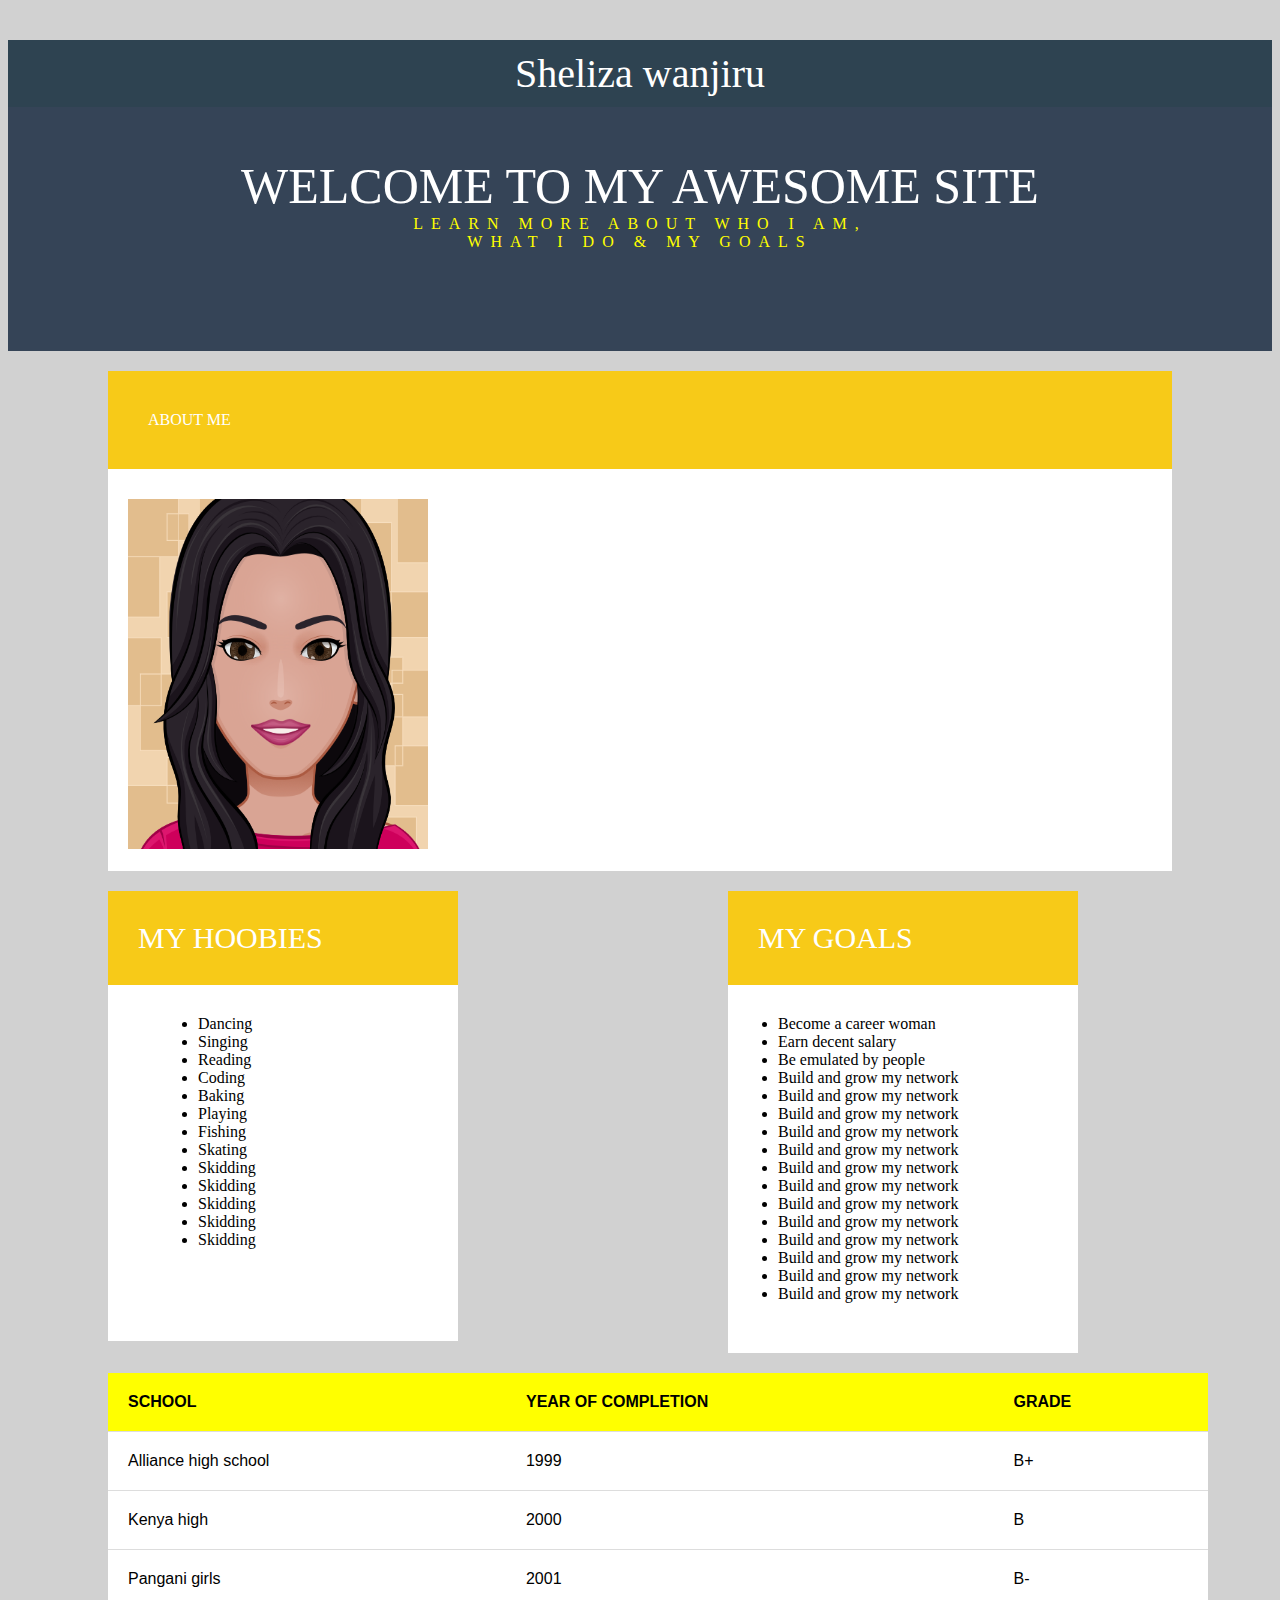
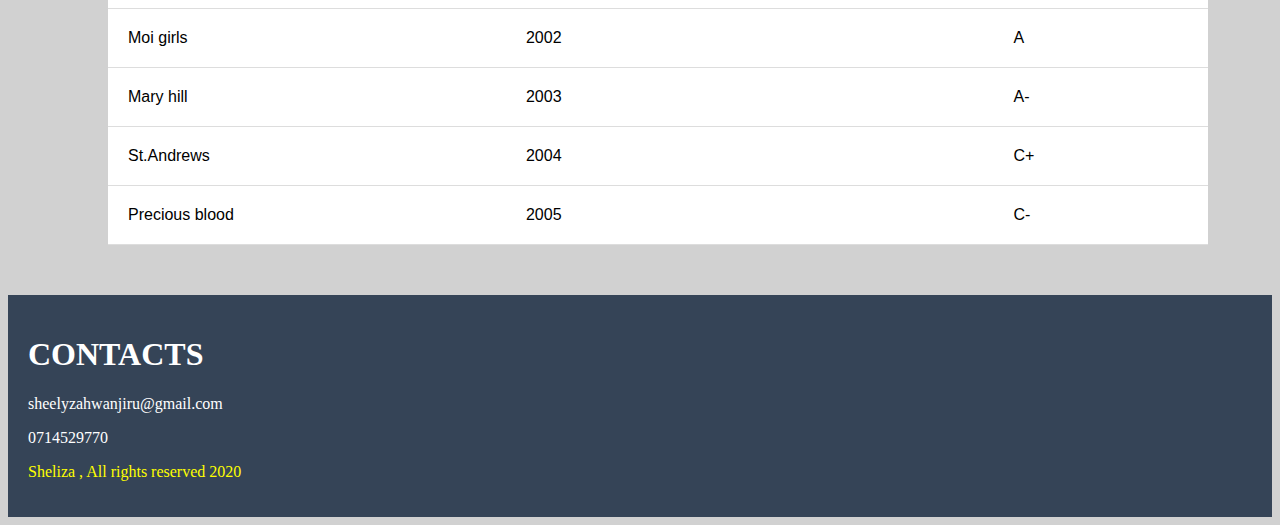
==== Index.html @ 8043f009 "code test" ====
<!DOCTYPE html>
<html>
<head>
    <title></title>
    <meta charset="UTF-8" />
		<meta name="viewport" content="width=device-width, initial-scale=1.0" />
		<meta http-equiv="X-UA-Compatible" content="ie=edge" />
    <link rel = "stylesheet" href="css/main.css"/>
    <link rel = "stylesheet" href="normalize.css"/>
</head>
<body>
   <div class="my_content">
       <div id ="name">
        <p>Sheliza wanjiru</p>
        </div>
        <div id = "about">
        <p class="p1">WELCOME TO MY AWESOME SITE</p>
        <p class="p2">LEARN MORE ABOUT WHO I AM,<br>WHAT I DO & MY GOALS</p></br></p>
        </div>
        <div id = "photo">
        <p class="about_me"> ABOUT ME</p>
        <div class="img">
        <img src="./images/avatar2.png" width="300" height="350" alt=""/>
        </div>

        <p> Contrary to popular belief, Lorem Ipsum is not simply random text. It has roots in a piece 
            of classical Latin literature from 45 BC, making it over 2000 years old. Richard McClintock
            tin professor at Hampden-Sydney College in Virginia, looked up one of the more obscure Latin
            words, consectetur, from a Lorem Ipsum passage, and going through the cites of the word in c
            lassical literature, discovered the undoubtable source. Lorem Ipsum comes from sections 1.10.32 
            and 1.10.33 of "de Finibus Bonorum et Malorum" (The Extremes of Good and Evil) by Cicero, written 
            in 45 BC. This book is a treatise on the theory of ethics, very popular during the Renaissance. The 
            first line of Lorem Ipsum, "Lorem ipsum dolor sit amet..", comes from a line in section 1.10.32.
            The standard chunk of Lorem Ipsum used since the 1500s is reproduced below for those interested. 
            Sections 1.10.32 and 1.10.33 from "de Finibus Bonorum et Malorum" by Cicero are also reproduced 
            in their exact original form, accompanied by English versions from the 1914 translation by H. Rackham.
      </p>
      </div>
      </div>
      <div id ="containers">
      <div class ="cont1">
        <p class="p3">MY HOOBIES</p>
        <ul>
          <li>Dancing</li>
          <li>Singing</li>
          <li>Reading</li>
          <li>Coding</li>
          <li>Baking</li>
          <li>Playing</li>
          <li>Fishing</li>
          <li>Skating</li>
          <li>Skidding</li>
          <li>Skidding</li>
          <li>Skidding</li>
          <li>Skidding</li>
          <li>Skidding</li>
        



          </li>
        </ul>
      </div>

      <div class ="cont2">
        <p class="p4">MY GOALS</p>
        <li>Become a career woman</li>
        <li>Earn  decent salary</li>
        <li>Be emulated by people</li>
        <li>Build and grow my network</li>
        <li>Build and grow my network</li>
        <li>Build and grow my network</li>
        <li>Build and grow my network</li>
        <li>Build and grow my network</li>
        <li>Build and grow my network</li>
        <li>Build and grow my network</li>
        <li>Build and grow my network</li>
        <li>Build and grow my network</li>
        <li>Build and grow my network</li>
        <li>Build and grow my network</li>
        <li>Build and grow my network</li>
        <li>Build and grow my network</li>
  

        
      </div>
      </div>
<div class = "Table">
      <table>
<tr>
       <th>SCHOOL</th>
        <th>YEAR OF COMPLETION</th>
        <th>GRADE</th>
        
</tr>

<tr>
         <td>Alliance high school</td>
         <td>1999</td>
         <td>B+</td>
</tr>

<tr>
         <td>Kenya high</td>
         <td>2000</td>
         <td>B</td>
</tr>

<tr>
          <td>Pangani girls</td>
          <td>2001</td>
          <td>B-</td>

</tr>

<tr>
          <td>Moi girls</td>
          <td>2002</td>
          <td>A</td>
</tr>

<tr>
          <td>Mary hill</td>
          <td>2003</td>
          <td>A-</td>
</tr>

<tr>
           <td>St.Andrews </td>
           <td>2004</td>
           <td>C+</td>
</tr>

<tr>
            <td>Precious blood</td>
            <td>2005</td>
            <td>C-</td>
</tr>
 </table>
</div>

<footer class="Footer">
  <h1>CONTACTS</h1>
  <p>sheelyzahwanjiru@gmail.com</p>
  <p>0714529770</p>
  <p class="copy">Sheliza , All rights reserved 2020</p>
  
</footer>



</div>

</body>
</html>
---- css/main.css ----
#name p  {
    padding:10px;
    background-color:#2e4351;
    text-align:center;
    margin-bottom:0px;
    font-size:30px;
    color:#fff;
    font-size:40px;
}

#about{
    background-color:#354457;
    padding:50px;
    margin-top:0px;
}
.p1{
    font-size:50px;
    text-align:center;
    margin-top: 0px;
    color:#fff;
    margin-bottom:0px;
    font-weight:50px;
}

.p2{
    text-align:center;
    margin-top:0px;
    color:yellow;
    letter-spacing:0.5rem ;
}

#photo{
    min-width:500px ;
    min-height: 500px;
    background-color:white;
    margin-top:20px;
    margin-right:100px;
    margin-left:100px;
    margin-bottom:20px;
}

.about_me{
    padding:40px;
    background-color:#f7ca18;
    margin-bottom:30px;
    
}

.img {
  margin-right:20px;  
  margin-left:20px;
  float:left;
}

.cont1{
    background-color:white;
    min-height:350px;
    min-width:250px;
    margin-right:200px;
    margin-left:100px;
    float:left;
    margin-bottom:20px;
    padding:50px;
    margin-top:0px;
    
    
}

.p3{
    background-color:#f7ca18;
    padding:30px;
    margin-top:-50px;
    margin-left:-50px;
    margin-right:-50px;
    font-weight:20px;
    font-size:30px;
    

}

.cont2{
    background-color:white;
    min-height:350px;
    min-width:250px;
    margin-right:250px;
    margin-left:70px;
    margin-bottom:20px;
    float:left;
    padding:50px;
    margin-top:0px;
    margin-right:0px;

    
}

.p4 {
    background-color:#f7ca18;
    padding:30px;
    margin-top:-50px;
    margin-left:-50px;
    margin-right:-50px;
    font-size:30px;

}

th{
    padding:10px;
    background-color:yellow;
     
}

table{
    border-collapse:collapse;
    width:1100px;
    font-family:arial, sans-serif;
    text-align:left;
    margin-left:100px;
    margin-right:-200px;
    margin-bottom:50px;
    background-color:#fff;

}
    
tr{
    border-bottom:1px solid#dddddd;
    padding:50px;

}

  Footer{
    padding:20px;
    background-color:#354457;
    margin-left:0px;
    margin-right:0px
    
}

.copy{
    color:yellow;
}

td{

    border-right:1 px solid #dddddd;
}
td,th{
    text-align:left;
    padding:20px;
}
body{
    background-color:#d1d1d1;
}
h1{
    color:white;
}
p{
    color:white;
}
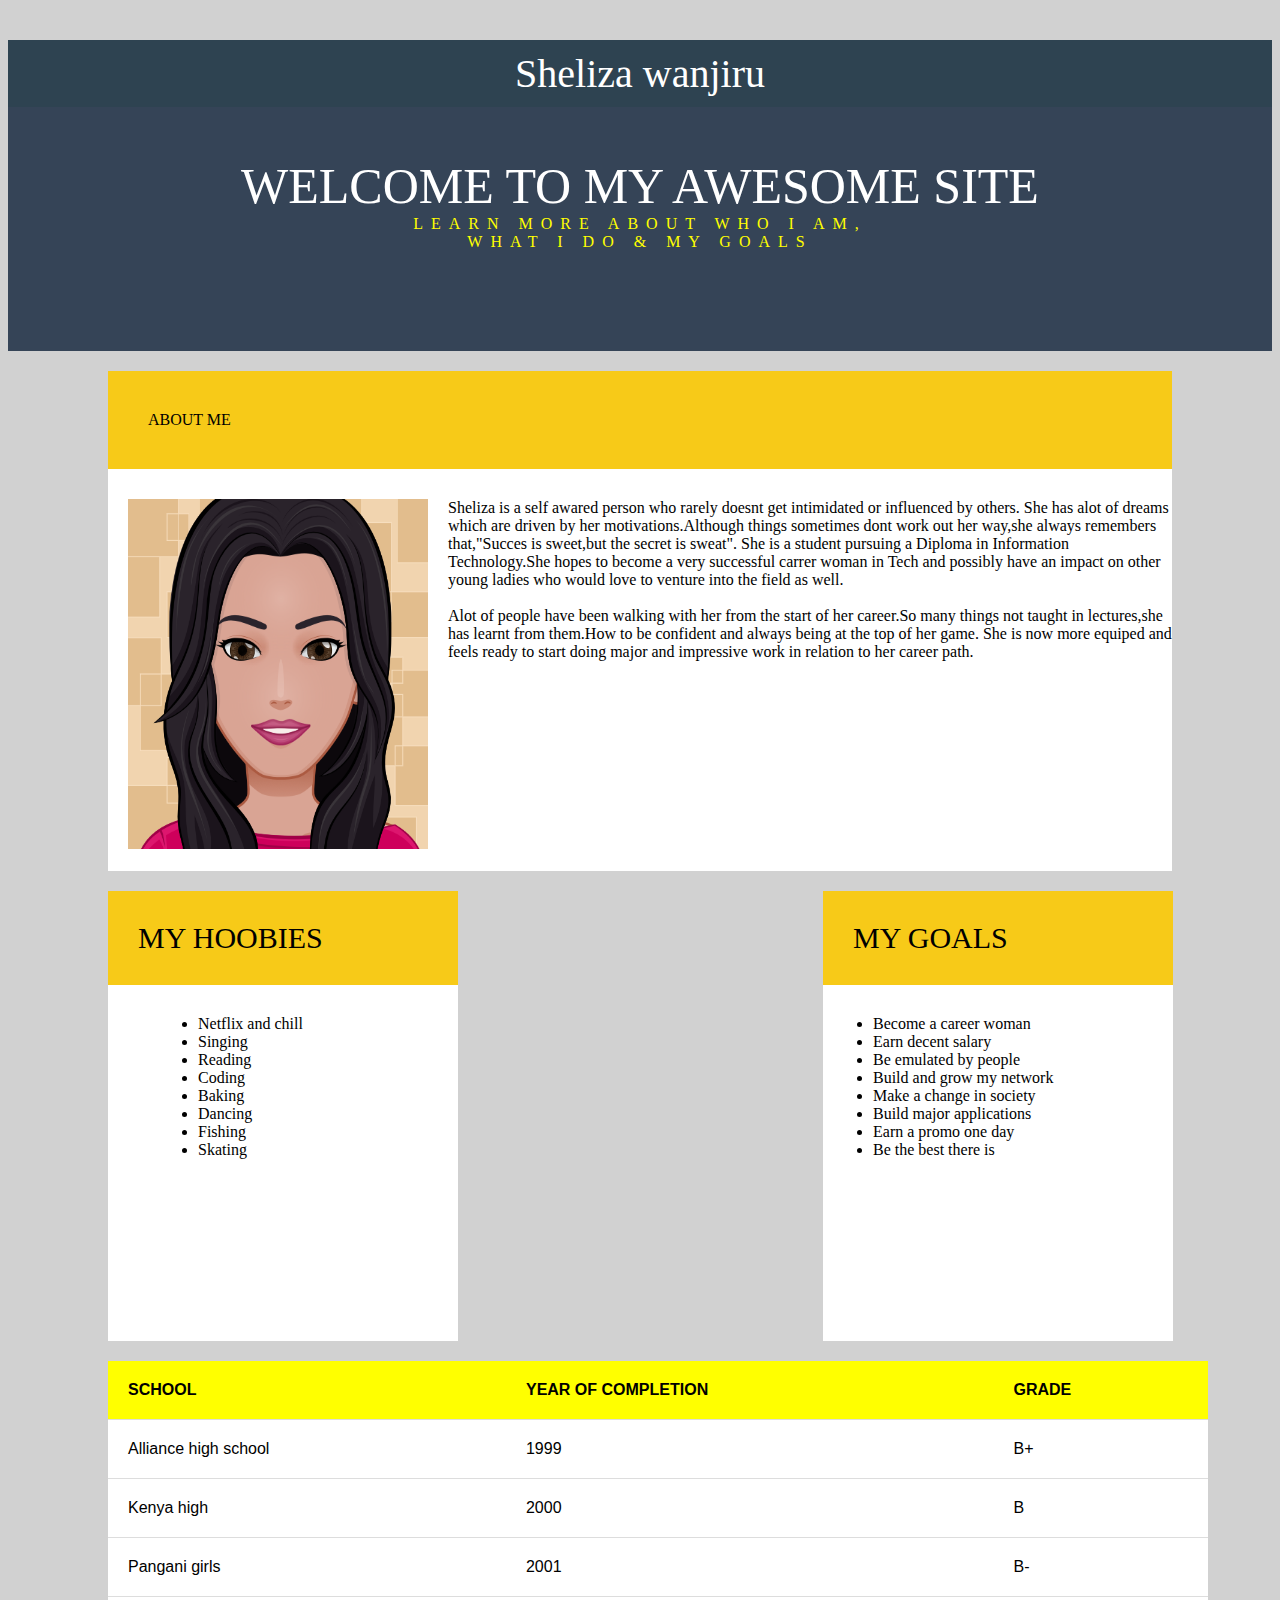
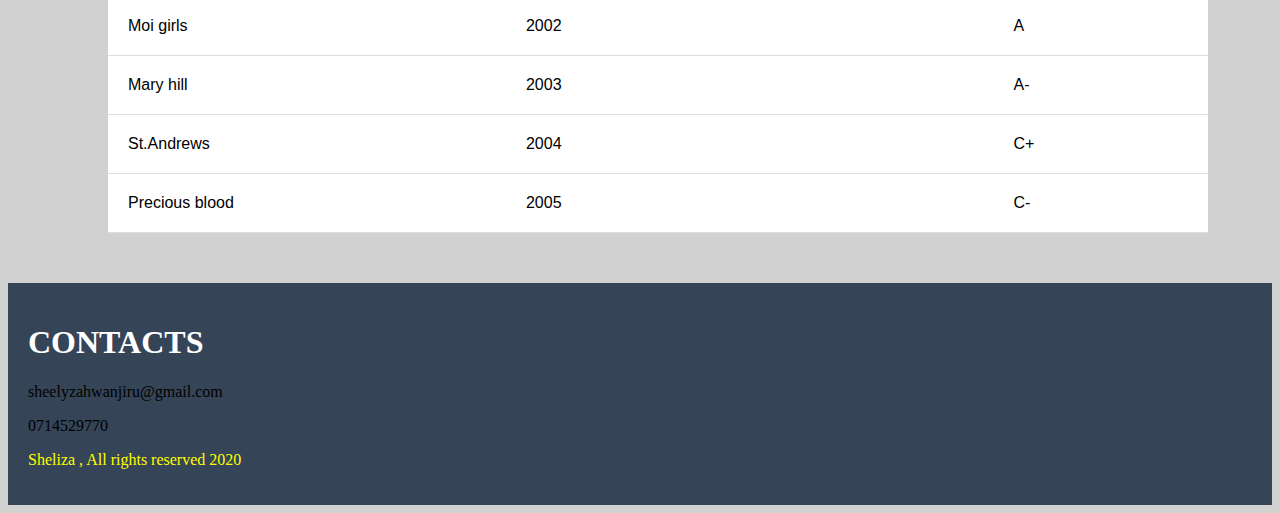
==== commit 725eb1e5: "last commit" ====
--- a/Index.html
+++ b/Index.html
@@ -23,37 +23,35 @@
         <img src="./images/avatar2.png" width="300" height="350" alt=""/>
         </div>
 
-        <p> Contrary to popular belief, Lorem Ipsum is not simply random text. It has roots in a piece 
-            of classical Latin literature from 45 BC, making it over 2000 years old. Richard McClintock
-            tin professor at Hampden-Sydney College in Virginia, looked up one of the more obscure Latin
-            words, consectetur, from a Lorem Ipsum passage, and going through the cites of the word in c
-            lassical literature, discovered the undoubtable source. Lorem Ipsum comes from sections 1.10.32 
-            and 1.10.33 of "de Finibus Bonorum et Malorum" (The Extremes of Good and Evil) by Cicero, written 
-            in 45 BC. This book is a treatise on the theory of ethics, very popular during the Renaissance. The 
-            first line of Lorem Ipsum, "Lorem ipsum dolor sit amet..", comes from a line in section 1.10.32.
-            The standard chunk of Lorem Ipsum used since the 1500s is reproduced below for those interested. 
-            Sections 1.10.32 and 1.10.33 from "de Finibus Bonorum et Malorum" by Cicero are also reproduced 
-            in their exact original form, accompanied by English versions from the 1914 translation by H. Rackham.
-      </p>
+        <p> 
+          Sheliza is a self awared person who rarely doesnt get intimidated or influenced by others.
+          She has alot of dreams which are driven by her motivations.Although things sometimes dont 
+          work out her way,she always remembers that,"Succes is sweet,but the secret is sweat".
+
+          She is a student pursuing a Diploma in Information Technology.She hopes to become a very 
+          successful carrer woman in Tech and possibly have an impact on other young ladies who would 
+          love to venture into the field as well.<br></br>
+
+          Alot of people have been walking with her from the start of her career.So many things not taught
+          in lectures,she has learnt from them.How to be confident and always being at the top  of her game.
+          She is now more equiped and feels ready to start doing major and impressive work in relation to her
+          career path.
+       </p>
       </div>
       </div>
       <div id ="containers">
       <div class ="cont1">
         <p class="p3">MY HOOBIES</p>
         <ul>
-          <li>Dancing</li>
+          <li>Netflix and chill</li>
           <li>Singing</li>
           <li>Reading</li>
           <li>Coding</li>
           <li>Baking</li>
-          <li>Playing</li>
+          <li>Dancing</li>
           <li>Fishing</li>
           <li>Skating</li>
-          <li>Skidding</li>
-          <li>Skidding</li>
-          <li>Skidding</li>
-          <li>Skidding</li>
-          <li>Skidding</li>
+          
         
 
 
@@ -65,21 +63,13 @@
       <div class ="cont2">
         <p class="p4">MY GOALS</p>
         <li>Become a career woman</li>
-        <li>Earn  decent salary</li>
+        <li>Earn decent salary</li>
         <li>Be emulated by people</li>
         <li>Build and grow my network</li>
-        <li>Build and grow my network</li>
-        <li>Build and grow my network</li>
-        <li>Build and grow my network</li>
-        <li>Build and grow my network</li>
-        <li>Build and grow my network</li>
-        <li>Build and grow my network</li>
-        <li>Build and grow my network</li>
-        <li>Build and grow my network</li>
-        <li>Build and grow my network</li>
-        <li>Build and grow my network</li>
-        <li>Build and grow my network</li>
-        <li>Build and grow my network</li>
+        <li>Make a change in society</li>
+        <li>Build major applications </li>
+        <li>Earn a promo one day</li>
+        <li>Be the best there is</li>
   
 
         
--- a/css/main.css
+++ b/css/main.css
@@ -83,7 +83,7 @@
     min-height:350px;
     min-width:250px;
     margin-right:250px;
-    margin-left:70px;
+    margin-left:165px;
     margin-bottom:20px;
     float:left;
     padding:50px;
@@ -154,5 +154,5 @@
     color:white;
 }
 p{
-    color:white;
+    color:black;
 }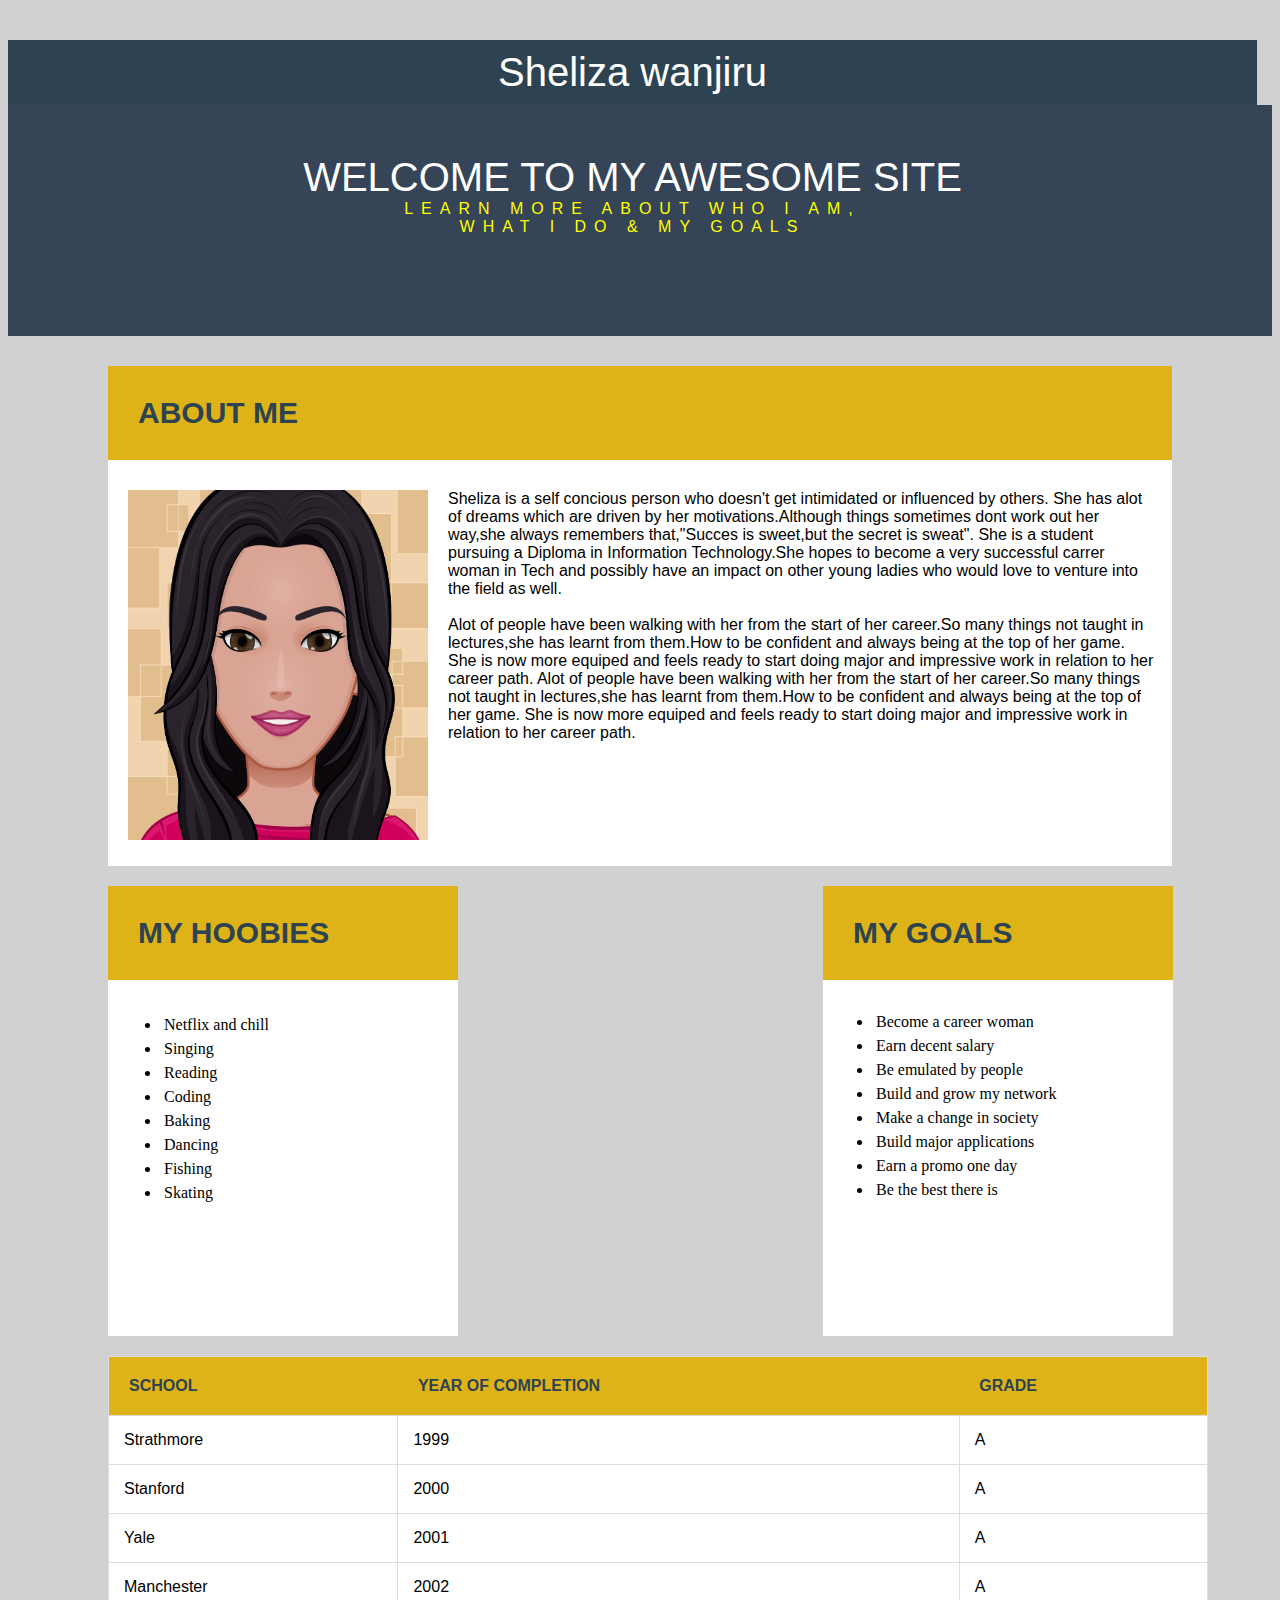
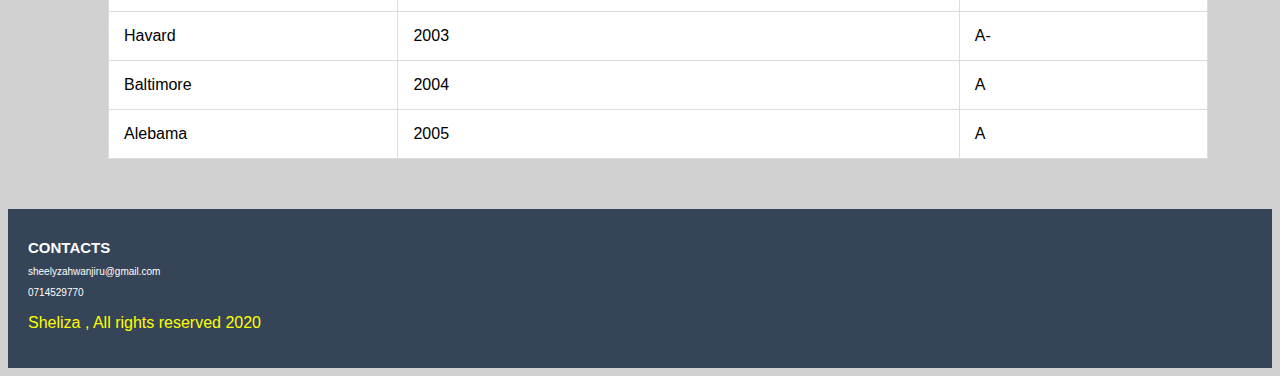
==== commit 37a30e5b: "color change" ====
--- a/Index.html
+++ b/Index.html
@@ -24,13 +24,18 @@
         </div>
 
         <p> 
-          Sheliza is a self awared person who rarely doesnt get intimidated or influenced by others.
+          Sheliza is a self concious person who  doesn't get intimidated or influenced by others.
           She has alot of dreams which are driven by her motivations.Although things sometimes dont 
           work out her way,she always remembers that,"Succes is sweet,but the secret is sweat".
 
           She is a student pursuing a Diploma in Information Technology.She hopes to become a very 
           successful carrer woman in Tech and possibly have an impact on other young ladies who would 
           love to venture into the field as well.<br></br>
+
+          Alot of people have been walking with her from the start of her career.So many things not taught
+          in lectures,she has learnt from them.How to be confident and always being at the top  of her game.
+          She is now more equiped and feels ready to start doing major and impressive work in relation to her
+          career path.
 
           Alot of people have been walking with her from the start of her career.So many things not taught
           in lectures,she has learnt from them.How to be confident and always being at the top  of her game.
@@ -51,12 +56,7 @@
           <li>Dancing</li>
           <li>Fishing</li>
           <li>Skating</li>
-          
-        
-
-
-
-          </li>
+      </li>
         </ul>
       </div>
 
@@ -85,56 +85,57 @@
 </tr>
 
 <tr>
-         <td>Alliance high school</td>
+         <td>Strathmore</td>
          <td>1999</td>
-         <td>B+</td>
+         <td>A</td>
 </tr>
 
 <tr>
-         <td>Kenya high</td>
+         <td>Stanford</td>
          <td>2000</td>
-         <td>B</td>
+         <td>A</td>
 </tr>
 
 <tr>
-          <td>Pangani girls</td>
+          <td>Yale</td>
           <td>2001</td>
-          <td>B-</td>
+          <td>A</td>
 
 </tr>
 
 <tr>
-          <td>Moi girls</td>
+          <td>Manchester</td>
           <td>2002</td>
           <td>A</td>
 </tr>
 
 <tr>
-          <td>Mary hill</td>
+          <td>Havard</td>
           <td>2003</td>
           <td>A-</td>
 </tr>
 
 <tr>
-           <td>St.Andrews </td>
+           <td>Baltimore </td>
            <td>2004</td>
-           <td>C+</td>
+           <td>A</td>
 </tr>
 
 <tr>
-            <td>Precious blood</td>
+            <td>Alebama</td>
             <td>2005</td>
-            <td>C-</td>
-</tr>
+            <td>A</td>
+</tr> 
  </table>
 </div>
 
 <footer class="Footer">
+  <div class="end">
   <h1>CONTACTS</h1>
-  <p>sheelyzahwanjiru@gmail.com</p>
-  <p>0714529770</p>
+  <p id="s">sheelyzahwanjiru@gmail.com</p>
+  <p id="t">0714529770</p>
   <p class="copy">Sheliza , All rights reserved 2020</p>
-  
+  <div>
 </footer>
 
 
--- a/css/main.css
+++ b/css/main.css
@@ -6,6 +6,12 @@
     font-size:30px;
     color:#fff;
     font-size:40px;
+    font-family:sans-serif;
+}
+
+#name{
+    margin-left:0px;
+    margin-right:0px;
 }
 
 #about{
@@ -14,12 +20,14 @@
     margin-top:0px;
 }
 .p1{
-    font-size:50px;
+    font-size:40px;
     text-align:center;
     margin-top: 0px;
     color:#fff;
     margin-bottom:0px;
     font-weight:50px;
+    font-family:sans-serif ;
+    font-family:sans-serif;
 }
 
 .p2{
@@ -27,6 +35,7 @@
     margin-top:0px;
     color:yellow;
     letter-spacing:0.5rem ;
+    font-family:sans-serif;
 }
 
 #photo{
@@ -40,9 +49,15 @@
 }
 
 .about_me{
-    padding:40px;
-    background-color:#f7ca18;
+    padding:30px;
+    background-color:#deb318;
     margin-bottom:30px;
+    font-weight:bold ;
+    font-size:30px;
+    color:#2e4351;
+    margin-left:0px;
+    margin-right:0px ;
+
     
 }
 
@@ -64,16 +79,19 @@
     margin-top:0px;
     
     
+    
 }
 
 .p3{
-    background-color:#f7ca18;
+    background-color:#deb318;
     padding:30px;
     margin-top:-50px;
     margin-left:-50px;
     margin-right:-50px;
-    font-weight:20px;
-    font-size:30px;
+    font-weight:bold;
+    font-size:30px;
+    font-family:sans-serif;
+    color:#2e4351;
     
 
 }
@@ -88,24 +106,28 @@
     float:left;
     padding:50px;
     margin-top:0px;
-    margin-right:0px;
+    margin-right:10px;
 
     
 }
 
 .p4 {
-    background-color:#f7ca18;
+    background-color:#deb318;
     padding:30px;
     margin-top:-50px;
     margin-left:-50px;
     margin-right:-50px;
     font-size:30px;
+    font-weight:bold;
+    font-family:sans-serif;
+    color:#2e4351;
 
 }
 
 th{
     padding:10px;
-    background-color:yellow;
+    background-color:#deb318;
+    font-weight:bold;
      
 }
 
@@ -119,15 +141,15 @@
     margin-bottom:50px;
     background-color:#fff;
 
-}
+} 
     
 tr{
     border-bottom:1px solid#dddddd;
-    padding:50px;
-
-}
-
-  Footer{
+    padding:20px;
+
+}
+
+  .Footer{
     padding:20px;
     background-color:#354457;
     margin-left:0px;
@@ -135,6 +157,11 @@
     
 }
 
+.Footer h1,p{
+    margin-right:15px;
+    color:white;
+}
+
 .copy{
     color:yellow;
 }
@@ -152,7 +179,92 @@
 }
 h1{
     color:white;
+    font-family: sans-serif;
+    font-size:15px;
 }
 p{
     color:black;
+}
+
+table{
+    border:1px solid #DDDDDD;
+    border-collapse:collapse;
+    width:75%;
+    font-family:arial, sans-serif;
+    text-align:left;
+    background-color: white;
+    border-collapse:collapse;
+    width:1100px;
+    font-family:arial, sans-serif;
+    text-align:left;
+    margin-left:100px;
+    margin-right:-200px;
+    margin-bottom:50px;
+    background-color:#fff;
+     
+}
+td,th{
+  padding:8px;
+  background-color: white;
+  text-align:left;
+}
+tr{
+  border-bottom:1px solid#dddddd;
+  
+}
+th{
+    background-color:#666666;
+    color:black;
+    background-color: 
+    padding: 20px;
+}
+td{
+    border-right:1px solid #DDDDDD;
+    padding:15px ;
+    margin-right:10px ;
+}
+tr.even{
+    background-color:#eeeeee;
+}
+tr:nth-child(even) {
+  background-color: #EEEEEE;
+}
+.model{
+background-color:#1f2a38;
+text-align: left;
+min-height: 100%;
+justify-content: center;
+font-size:10px;
+}
+
+.cont1 ul,li{
+margin-right:0px;
+margin-left:0px;
+padding:3px;
+}
+th{
+    background-color:#deb318;
+    padding:20px;
+    color:#2e4351;
+    font-weight:bold;
+}
+
+p{
+    font-family:sans-serif;
+}
+#s{
+    color:white;
+    font-size:10px;
+}
+#t{
+    color:white;
+    font-size:10px
+}
+/* #name{
+    padding:100%;
+
+} */
+
+.end{
+    margin-right:50px;
 }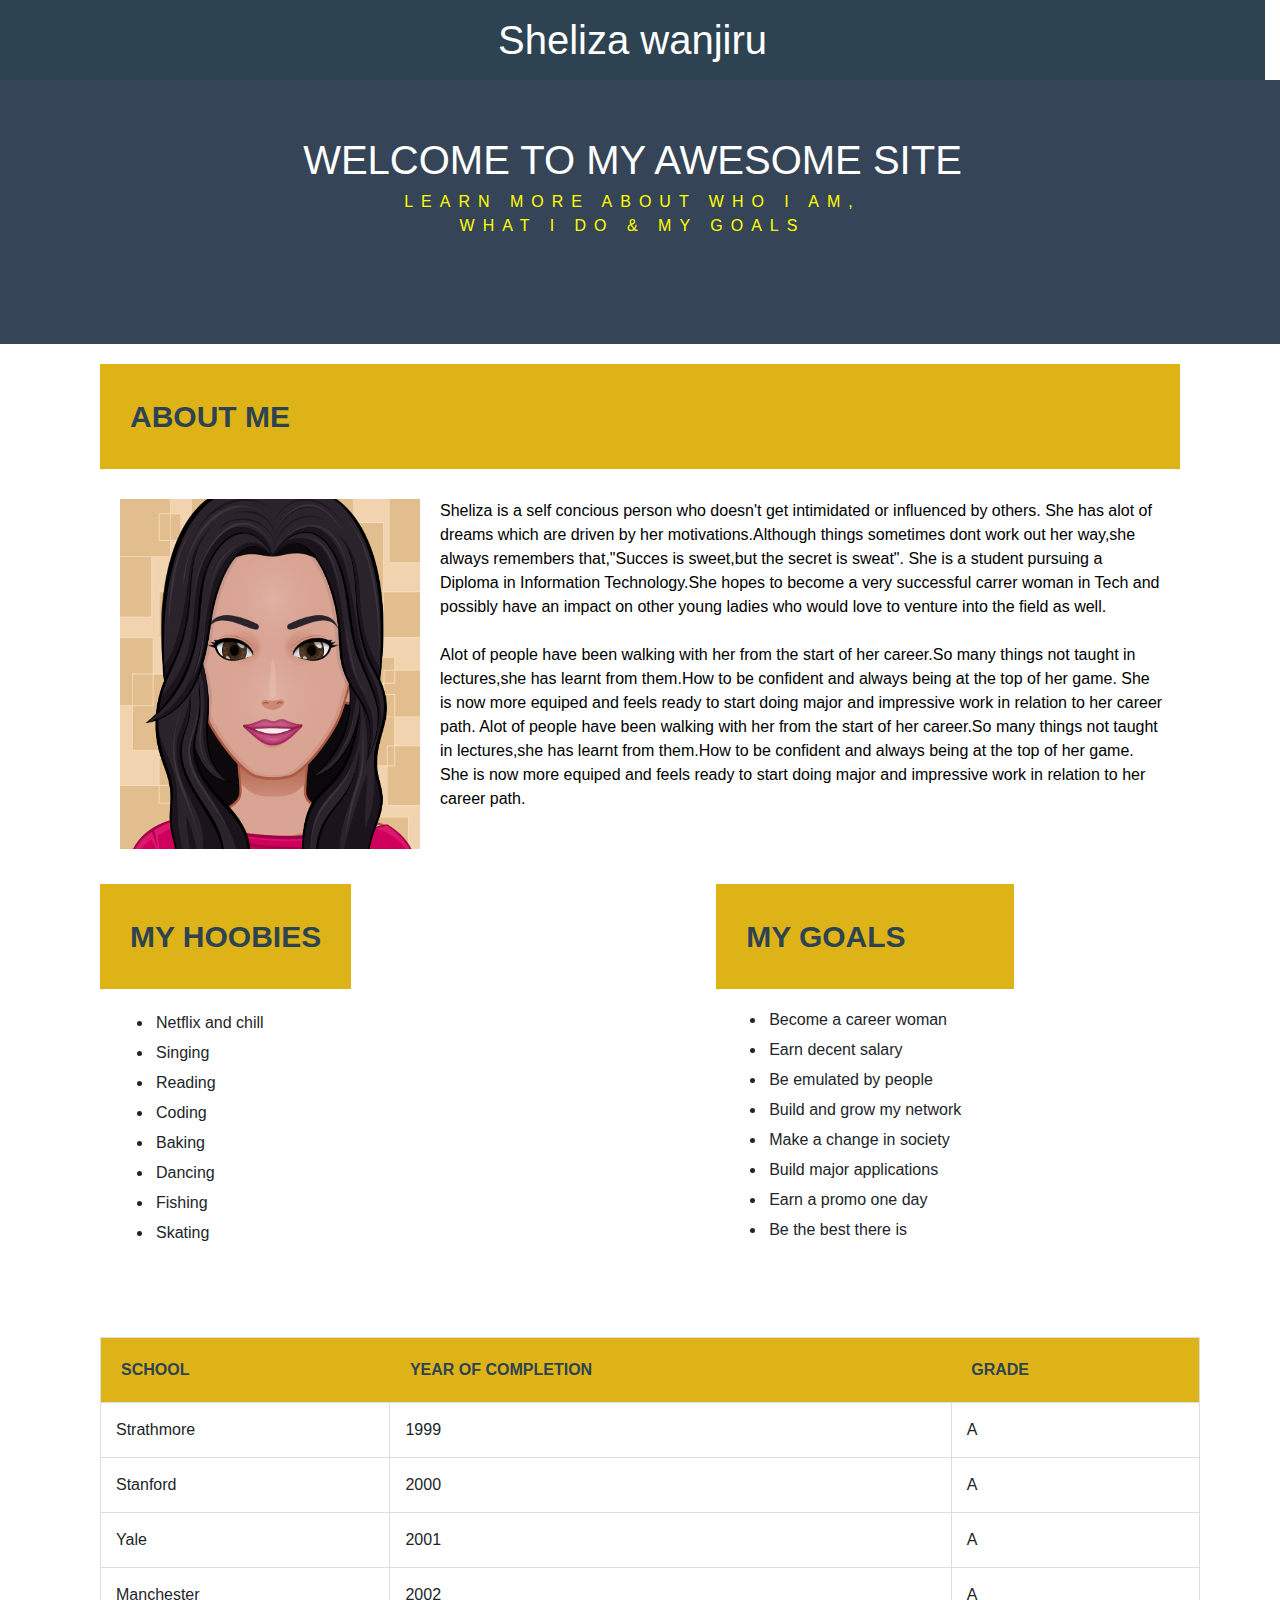
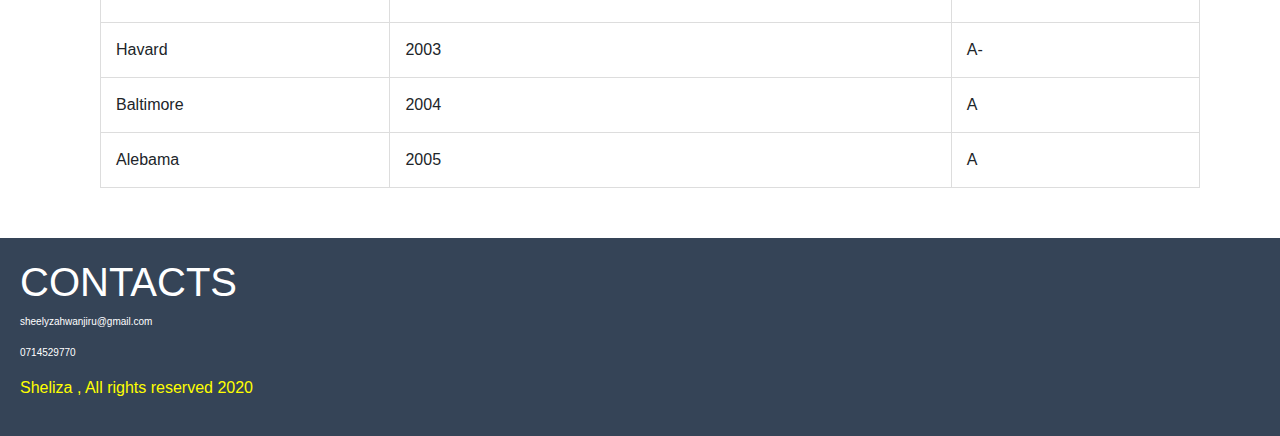
==== commit d312e792: "bootstrap" ====
--- a/Index.html
+++ b/Index.html
@@ -3,9 +3,12 @@
 <head>
     <title></title>
     <meta charset="UTF-8" />
-		<meta name="viewport" content="width=device-width, initial-scale=1.0" />
+    <meta name="viewport" content="width=device-width, initial-scale=1.0" />
+    <link rel = "stylesheet" href="css/main.css"/>
 		<meta http-equiv="X-UA-Compatible" content="ie=edge" />
-    <link rel = "stylesheet" href="css/main.css"/>
+    <link rel="stylesheet" href="https://maxcdn.bootstrapcdn.com/bootstrap/4.5.2/css/bootstrap.css">
+    <script src="https://cdnjs.cloudflare.com/ajax/libs/popper.js/1.16.0/umd/popper.min.js"></script>
+    <script src= "js/bootstrap.js"></script>
     <link rel = "stylesheet" href="normalize.css"/>
 </head>
 <body>
--- a/css/main.css
+++ b/css/main.css
@@ -10,6 +10,7 @@
 }
 
 #name{
+    margin-left:10px;
     margin-left:0px;
     margin-right:0px;
 }
@@ -174,9 +175,9 @@
     text-align:left;
     padding:20px;
 }
-body{
+ body{
     background-color:#d1d1d1;
-}
+} 
 h1{
     color:white;
     font-family: sans-serif;
@@ -260,11 +261,7 @@
     color:white;
     font-size:10px
 }
-/* #name{
-    padding:100%;
-
-} */
 
 .end{
     margin-right:50px;
-}+}
